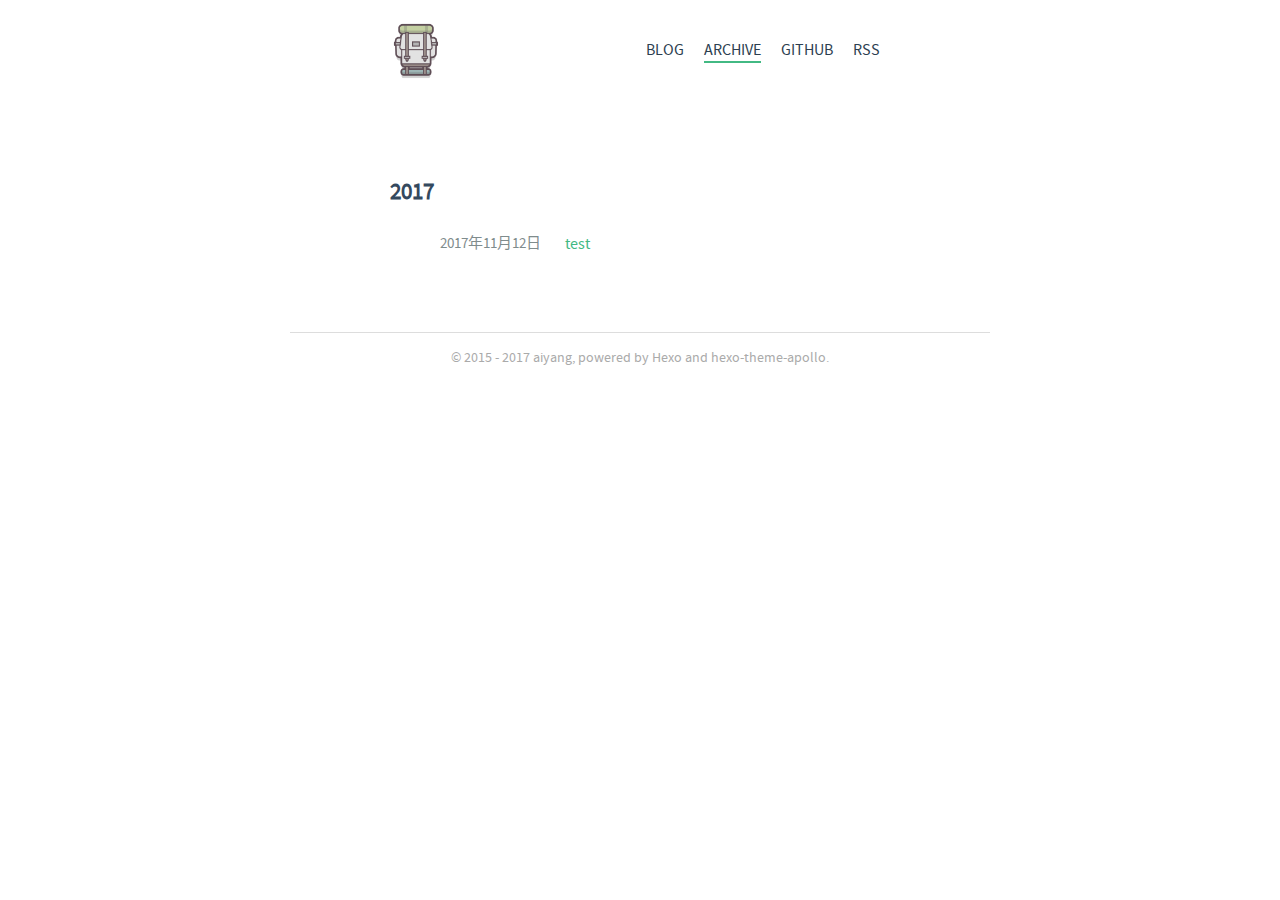
==== archives/index.html @ de8d6d08 "Site updated: 2017-11-12 13:24:35" ====
<!DOCTYPE html><html lang="zh-CN"><head><meta charset="utf-8"><meta name="X-UA-Compatible" content="IE=edge"><title> YY's Blog</title><meta name="description" content="A Blog Powered By Hexo"><meta name="viewport" content="width=device-width, initial-scale=1"><link rel="icon" href="/favicon.png"><link rel="shortcut icon" href="/favicon.png" type="image/x-icon"><link rel="stylesheet" href="/css/apollo.css"><link rel="search" type="application/opensearchdescription+xml" href="http://aiyang.com/atom.xml" title="YY's Blog"></head><body><div class="wrap"><header><a href="/" class="logo-link"><img src="/favicon.png" alt="logo"></a><ul class="nav nav-list"><li class="nav-list-item"><a href="/" target="_self" class="nav-list-link">BLOG</a></li><li class="nav-list-item"><a href="/archives/" target="_self" class="nav-list-link active">ARCHIVE</a></li><li class="nav-list-item"><a href="https://github.com/YangDaniu" target="_blank" class="nav-list-link">GITHUB</a></li><li class="nav-list-item"><a href="/atom.xml" target="_self" class="nav-list-link">RSS</a></li></ul></header><main class="container"><div class="archive"><h2 class="archive-year">2017</h2><div class="post-item"><div class="post-info">2017年11月12日</div><a href="/2017/11/12/test/" class="post-title-link">test</a></div></div></main><footer><div class="paginator"></div><div class="copyright"><p>© 2015 - 2017 <a href="http://aiyang.com">aiyang</a>, powered by <a href="https://hexo.io/" target="_blank">Hexo</a> and <a href="https://github.com/pinggod/hexo-theme-apollo" target="_blank">hexo-theme-apollo</a>.</p></div></footer></div></body></html>
---- css/apollo.css ----
/*! normalize.css v3.0.3 | MIT License | github.com/necolas/normalize.css */html{font-family:sans-serif;-ms-text-size-adjust:100%;-webkit-text-size-adjust:100%}body{margin:0}article,aside,details,figcaption,figure,footer,header,hgroup,main,menu,nav,section,summary{display:block}audio,canvas,progress,video{display:inline-block;vertical-align:baseline}audio:not([controls]){display:none;height:0}[hidden],template{display:none}a{background-color:transparent}a:active,a:hover{outline:0}abbr[title]{border-bottom:1px dotted}b,strong{font-weight:bold}dfn{font-style:italic}h1{font-size:2em;margin:0.67em 0}mark{background:#ff0;color:#000}small{font-size:80%}sub,sup{font-size:75%;line-height:0;position:relative;vertical-align:baseline}sup{top:-0.5em}sub{bottom:-0.25em}img{border:0}svg:not(:root){overflow:hidden}figure{margin:1em 40px}hr{box-sizing:content-box;height:0}pre{overflow:auto}code,kbd,pre,samp{font-family:monospace, monospace;font-size:1em}button,input,optgroup,select,textarea{color:inherit;font:inherit;margin:0}button{overflow:visible}button,select{text-transform:none}button,html input[type="button"],input[type="reset"],input[type="submit"]{-webkit-appearance:button;cursor:pointer}button[disabled],html input[disabled]{cursor:default}button::-moz-focus-inner,input::-moz-focus-inner{border:0;padding:0}input{line-height:normal}input[type="checkbox"],input[type="radio"]{box-sizing:border-box;padding:0}input[type="number"]::-webkit-inner-spin-button,input[type="number"]::-webkit-outer-spin-button{height:auto}input[type="search"]{-webkit-appearance:textfield;box-sizing:content-box}input[type="search"]::-webkit-search-cancel-button,input[type="search"]::-webkit-search-decoration{-webkit-appearance:none}fieldset{border:1px solid #c0c0c0;margin:0 2px;padding:0.35em 0.625em 0.75em}legend{border:0;padding:0}textarea{overflow:auto}optgroup{font-weight:bold}table{border-collapse:collapse;border-spacing:0}td,th{padding:0}::-moz-selection{color:#FFFFFF;background-color:#42b983}::selection{color:#FFFFFF;background-color:#42b983}html,body{width:100%;height:100%}body{margin:0;color:#34495e;font-size:15px;line-height:1.6;background-color:#fff;font-family:'sourcesanspro', 'Helvetica Neue', Arial, sans-serif}ul.nav,ul.post-list{margin:0;padding:0;list-style-type:none}ul{margin:1rem 0}a,a:active{color:#2c3e50;text-decoration:none}a.nav-list-link.active,a.nav-list-link:hover,a.post-title-link:hover{border-bottom:2px solid #42b983}hr{border:0}code{margin:0 2px;padding:3px 5px;color:#e96900;border-radius:2px;white-space:inherit}iframe,video{max-width:100%;margin:1rem auto;display:block}table{width:100%;margin:1em auto}table thead{background-color:#ddd}table thead th{padding:5px;min-width:20px}table tbody tr:nth-child(2n){background-color:#eee}table tbody td{padding:5px;vertical-align:text-top}header{min-height:60px}header .logo-link{float:left}header .nav{float:right;left:80px}header .logo-link img{height:60px}header .nav-list-item{display:inline-block;padding:19px  10px}header .nav-list-item a{font-size:16px;line-height:1.4}.home.post-list{margin:2em 0}.home.post-list .post-list-item{padding:1em 0 2em;border-bottom:1px solid #ddd}.home.post-list .post-list-item:last-child{border-bottom:0px}.home.post-list .post-content h2:before,.home.post-list .post-content h3:before,.home.post-list .post-content h4:before,.home.post-list .post-content h5:before,.home.post-list .post-content h6:before{content:''}.home.post-list .post-content>ul{list-style:initial}.home.post-list .read-more{color:#42b983}.archive{max-width:500px;margin:5em auto}.archive .post-item{padding:2px 0 0 50px}.archive .post-time,.archive .post-title-link{font-size:1rem}.archive .post-title-link{display:block;margin-left:125px;color:#42b983;word-break:break-all}.archive .post-title-link:hover{border-bottom:0;color:#267B54}.archive .post-info{float:left;width:125px;color:#7f8c8d}.post{padding-top:1em}.post-block .post-title{margin:0.65em 0;color:#2c3e50;font-size:1.5em}.post-block .post-info{color:#7f8c8d;margin:1.2em 0}.post-block .post-info span{margin-left:0.5rem}.post-block .post-info a.post-from{margin-left:0.5rem;padding:3px 6px;border-radius:5px;font-size:12px;color:white;background-color:#E36B6B}.post-content h2,.post-content h3,.post-content h4,.post-content h5,.post-content h6{position:relative;margin:1em 0}.post-content h2:before,.post-content h3:before,.post-content h4:before,.post-content h5:before,.post-content h6:before{content:"#";color:#42b983;position:absolute;left:-0.7em;top:-4px;font-size:1.2em;font-weight:bold}.post-content h4:before,.post-content h5:before,.post-content h6:before{content:""}.post-content h2,.post-content h3{font-size:22px}.post-content h4,.post-content h5,.post-content h6{font-size:18px}.post-content a{color:#42b983;word-break:break-all}.post-content blockquote{margin:2em 0;padding-left:20px;border-left:4px solid #42b983}.post-content img{display:block;max-width:100%;margin:1em auto}.post-content>table,.post-content>figure.highlight{box-shadow:0 1px 2px rgba(0,0,0,0.125)}.post-content .tip{position:relative;margin:2em 0;padding:12px 24px 12px 30px;border-left:4px solid #f66;border-top-right-radius:2px;border-bottom-right-radius:2px;background-color:#f8f8f8}.post-content .tip br{display:none}.post-content .tip:before{position:absolute;top:14px;left:-12px;content:"!";width:20px;height:20px;border-radius:100%;color:#fff;font-size:14px;line-height:20px;font-weight:bold;text-align:center;background-color:#f66;font-family:'Dosis', 'Source Sans Pro', 'Helvetica Neue', Arial, sans-serif}#mask{position:fixed;overflow:scroll;width:100%;height:100%;padding:1em 0;background-color:rgba(0,0,0,0.5);z-index:10}#mask #mask-image{max-width:95%}code,pre{font-size:0.8em;background-color:#f8f8f8;font-family:'Roboto Mono', Monaco, courier, monospace}.highlight{position:relative;margin:1em 0;border-radius:2px;line-height:1.1em;background-color:#f8f8f8;overflow-x:auto}.highlight table,.highlight tr,.highlight td{width:100%;border-collapse:collapse;padding:0;margin:0}.highlight .gutter{display:none}.highlight .code pre{padding:1.2em 1.4em;line-height:1.5em;margin:0}.highlight .code pre .line{width:auto;height:18px}.highlight.html .code:after,.highlight.js .code:after,.highlight.bash .code:after,.highlight.css .code:after,.highlight.scss .code:after,.highlight.diff .code:after,.highlight.java .code:after,.highlight.xml .code:after,.highlight.python .code:after,.highlight.json .code:after,.highlight.swift .code:after,.highlight.ruby .code:after,.highlight.perl .code:after,.highlight.php .code:after,.highlight.c .code:after,.highlight.cpp .code:after,.highlight.ts .code:after{position:absolute;top:0;right:0;color:#ccc;text-align:right;font-size:0.75em;padding:5px 10px 0;line-height:15px;height:15px;font-weight:600}.highlight.html .code:after{content:"HTML"}.highlight.js .code:after{content:"JS"}.highlight.bash .code:after{content:"BASH"}.highlight.css .code:after{content:"CSS"}.highlight.scss .code:after{content:"SCSS"}.highlight.diff .code:after{content:"DIFF"}.highlight.java .code:after{content:"JAVA"}.highlight.xml .code:after{content:"XML"}.highlight.python .code:after{content:"PYTHON"}.highlight.json .code:after{content:"JSON"}.highlight.swift .code:after{content:"SWIFT"}.highlight.ruby .code:after{content:"RUBY"}.highlight.perl .code:after{content:"PERL"}.highlight.php .code:after{content:"PHP"}.highlight.c .code:after{content:"C"}.highlight.java .code:after{content:"JAVA"}.highlight.cpp .code:after{content:"CPP"}.highlight.ts .code:after{content:"TS"}.highlight.cpp .code:after{content:'C++'}pre{color:#525252}pre .function .keyword,pre .constant{color:#0092db}pre .keyword,pre .attribute{color:#e96900}pre .number,pre .literal{color:#ae81ff}pre .tag,pre .tag .title,pre .change,pre .winutils,pre .flow,pre .lisp .title,pre .clojure .built_in,pre .nginx .title,pre .tex .special{color:#2973b7}pre .symbol,pre .symbol .string,pre .value,pre .regexp{color:#42b983}pre .title{color:#83B917}pre .tag .value,pre .string,pre .subst,pre .haskell .type,pre .preprocessor,pre .ruby .class .parent,pre .built_in,pre .sql .aggregate,pre .django .template_tag,pre .django .variable,pre .smalltalk .class,pre .javadoc,pre .django .filter .argument,pre .smalltalk .localvars,pre .smalltalk .array,pre .attr_selector,pre .pseudo,pre .addition,pre .stream,pre .envvar,pre .apache .tag,pre .apache .cbracket,pre .tex .command,pre .prompt{color:#42b983}pre .comment,pre .java .annotation,pre .python .decorator,pre .template_comment,pre .pi,pre .doctype,pre .shebang,pre .apache .sqbracket,pre .tex .formula{color:#b3b3b3}pre .deletion{color:#BA4545}pre .coffeescript .javascript,pre .javascript .xml,pre .tex .formula,pre .xml .javascript,pre .xml .vbscript,pre .xml .css,pre .xml .cdata{opacity:0.5}.paginator{margin:4em 0;text-align:center}.paginator .prev,.paginator .next{display:inline-block;margin:0 4px;padding:4px 12px;border-radius:4px;border-bottom:4px solid #3aa373;font-size:14px;color:#fff;background-color:#4fc08d}.paginator .prev:hover,.paginator .next:hover{background-color:#22bd77}.ds-thread,#disqus_thread{margin-bottom:2em}main.container{margin:2em 10px}@media screen and (min-width: 700px){.wrap{width:700px;margin:0 auto}header{padding:20px 100px}}@media screen and (max-width: 700px){.wrap{width:100%}header{padding:20px 0}header a.logo-link,header ul.nav.nav-list{float:none;display:block;text-align:center}header li.nav-list-item{padding:10px 10px}main.container,.home.post-list,.archive{margin-top:0}.archive .post-item{padding-left:20px}.post-content h2,.post-content h3,.post-content h4,.post-content h5,.post-content h6{max-width:300px;left:15px}.ds-thread,#disqus_thread{margin:2em 10px}}footer{padding-bottom:1px}footer .copyright{margin:4em 0;border-top:1px solid #ddd;text-align:center}footer .copyright p,footer .copyright a{color:#aaa;font-size:14px;font-weight:100}footer .copyright a:hover{color:#888}@font-face{font-family:'sourcesanspro';src:url("../font/sourcesanspro.woff2") format("woff2"),url("../font/sourcesanspro.woff") format("woff");font-weight:normal;font-style:normal}
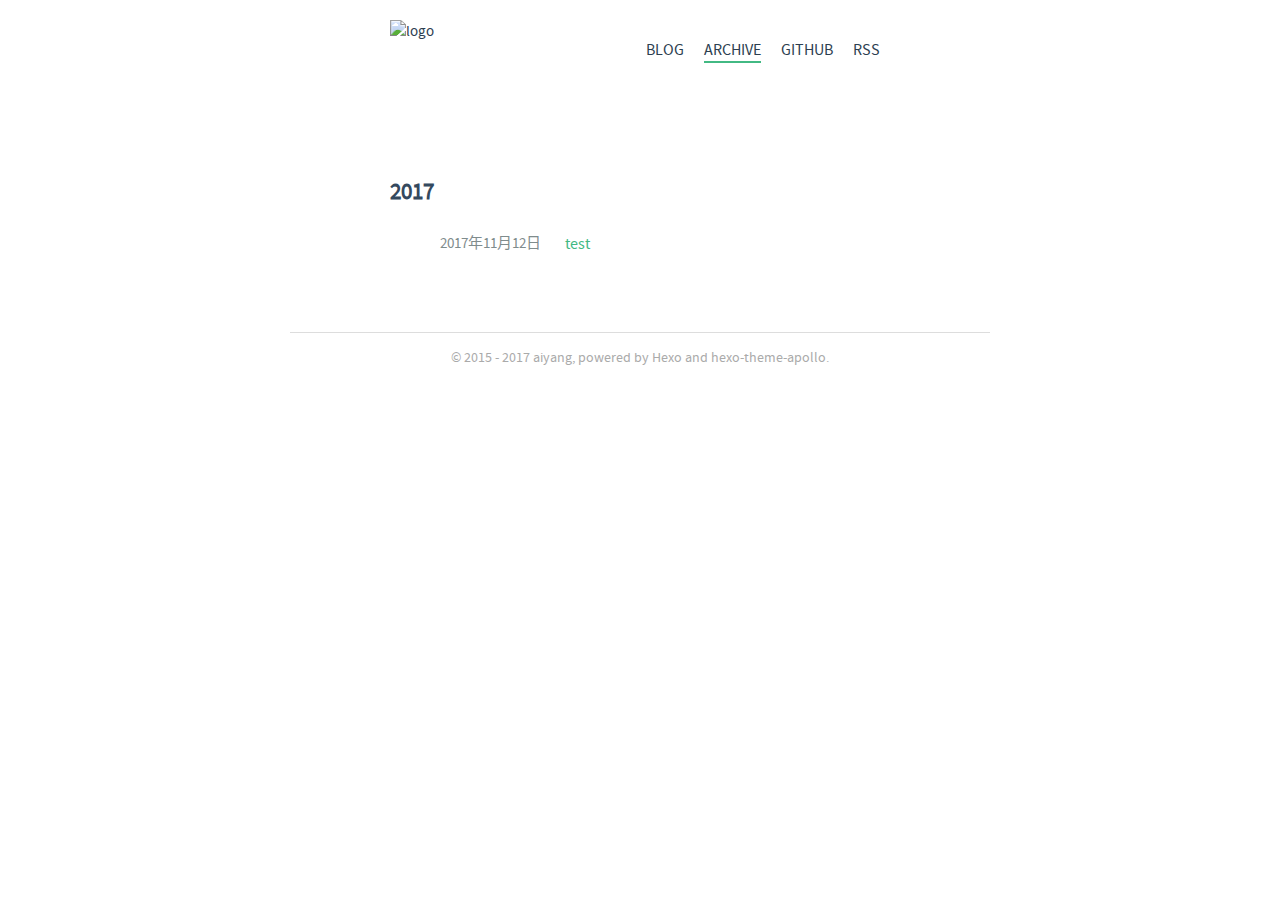
==== commit 9dcca829: "Site updated: 2017-11-12 13:31:13" ====
--- a/archives/index.html
+++ b/archives/index.html
@@ -1 +1 @@
-<!DOCTYPE html><html lang="zh-CN"><head><meta charset="utf-8"><meta name="X-UA-Compatible" content="IE=edge"><title> YY's Blog</title><meta name="description" content="A Blog Powered By Hexo"><meta name="viewport" content="width=device-width, initial-scale=1"><link rel="icon" href="/favicon.png"><link rel="shortcut icon" href="/favicon.png" type="image/x-icon"><link rel="stylesheet" href="/css/apollo.css"><link rel="search" type="application/opensearchdescription+xml" href="http://aiyang.com/atom.xml" title="YY's Blog"></head><body><div class="wrap"><header><a href="/" class="logo-link"><img src="/favicon.png" alt="logo"></a><ul class="nav nav-list"><li class="nav-list-item"><a href="/" target="_self" class="nav-list-link">BLOG</a></li><li class="nav-list-item"><a href="/archives/" target="_self" class="nav-list-link active">ARCHIVE</a></li><li class="nav-list-item"><a href="https://github.com/YangDaniu" target="_blank" class="nav-list-link">GITHUB</a></li><li class="nav-list-item"><a href="/atom.xml" target="_self" class="nav-list-link">RSS</a></li></ul></header><main class="container"><div class="archive"><h2 class="archive-year">2017</h2><div class="post-item"><div class="post-info">2017年11月12日</div><a href="/2017/11/12/test/" class="post-title-link">test</a></div></div></main><footer><div class="paginator"></div><div class="copyright"><p>© 2015 - 2017 <a href="http://aiyang.com">aiyang</a>, powered by <a href="https://hexo.io/" target="_blank">Hexo</a> and <a href="https://github.com/pinggod/hexo-theme-apollo" target="_blank">hexo-theme-apollo</a>.</p></div></footer></div></body></html>+<!DOCTYPE html><html lang="zh-CN"><head><meta charset="utf-8"><meta name="X-UA-Compatible" content="IE=edge"><title> YY's Blog</title><meta name="description" content="A Blog Powered By Hexo"><meta name="viewport" content="width=device-width, initial-scale=1"><link rel="icon" href="/favicon.ico" type="image/x-icon"><link rel="stylesheet" href="/css/apollo.css"><link rel="search" type="application/opensearchdescription+xml" href="http://aiyang.com/atom.xml" title="YY's Blog"></head><body><div class="wrap"><header><a href="/" class="logo-link"><img src="/favicon.ico" alt="logo"></a><ul class="nav nav-list"><li class="nav-list-item"><a href="/" target="_self" class="nav-list-link">BLOG</a></li><li class="nav-list-item"><a href="/archives/" target="_self" class="nav-list-link active">ARCHIVE</a></li><li class="nav-list-item"><a href="https://github.com/YangDaniu" target="_blank" class="nav-list-link">GITHUB</a></li><li class="nav-list-item"><a href="/atom.xml" target="_self" class="nav-list-link">RSS</a></li></ul></header><main class="container"><div class="archive"><h2 class="archive-year">2017</h2><div class="post-item"><div class="post-info">2017年11月12日</div><a href="/2017/11/12/test/" class="post-title-link">test</a></div></div></main><footer><div class="paginator"></div><div class="copyright"><p>© 2015 - 2017 <a href="http://aiyang.com">aiyang</a>, powered by <a href="https://hexo.io/" target="_blank">Hexo</a> and <a href="https://github.com/pinggod/hexo-theme-apollo" target="_blank">hexo-theme-apollo</a>.</p></div></footer></div></body></html>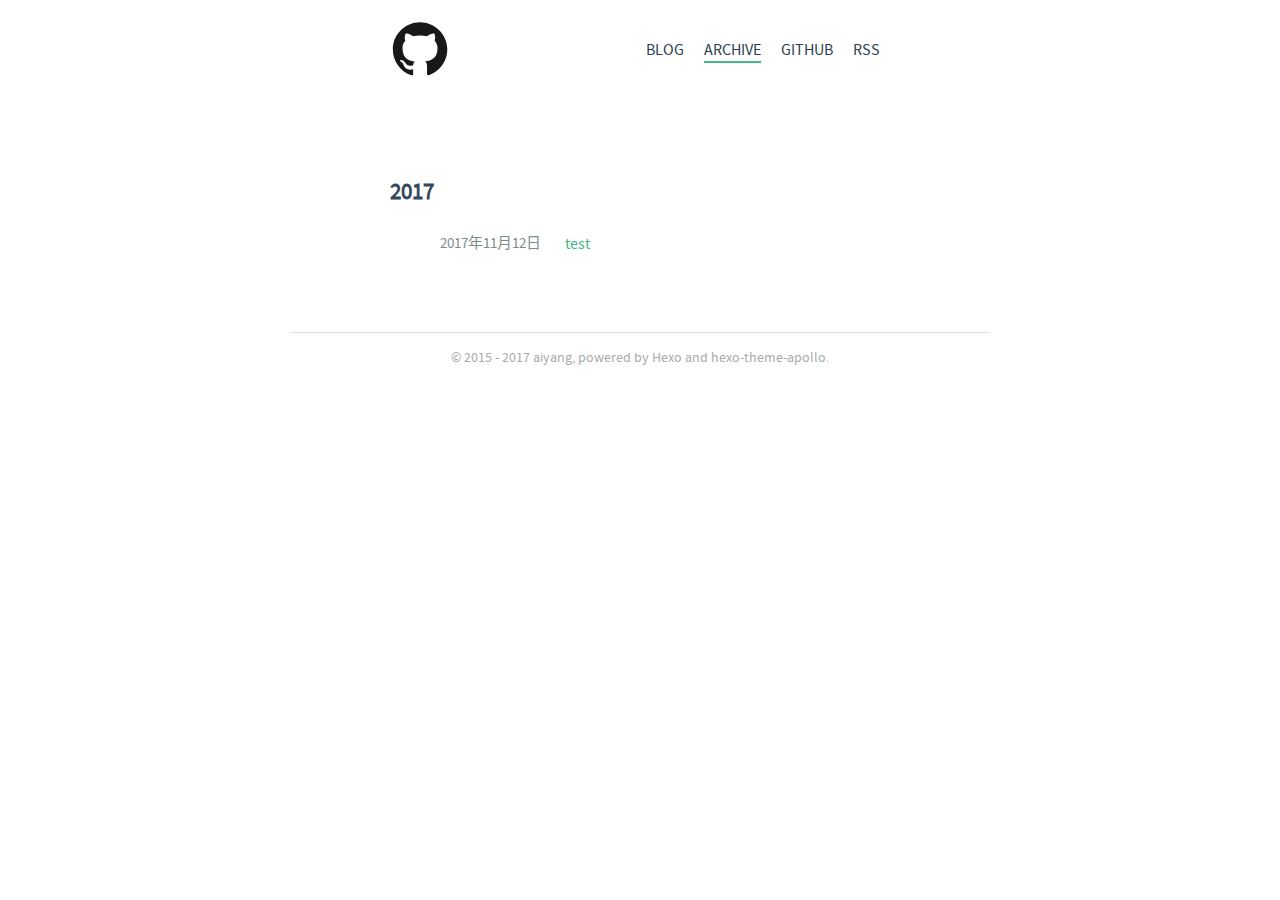
==== commit fb7a260b: "Site updated: 2017-11-12 13:35:27" ====
--- a/archives/index.html
+++ b/archives/index.html
@@ -1 +1 @@
-<!DOCTYPE html><html lang="zh-CN"><head><meta charset="utf-8"><meta name="X-UA-Compatible" content="IE=edge"><title> YY's Blog</title><meta name="description" content="A Blog Powered By Hexo"><meta name="viewport" content="width=device-width, initial-scale=1"><link rel="icon" href="/favicon.ico" type="image/x-icon"><link rel="stylesheet" href="/css/apollo.css"><link rel="search" type="application/opensearchdescription+xml" href="http://aiyang.com/atom.xml" title="YY's Blog"></head><body><div class="wrap"><header><a href="/" class="logo-link"><img src="/favicon.ico" alt="logo"></a><ul class="nav nav-list"><li class="nav-list-item"><a href="/" target="_self" class="nav-list-link">BLOG</a></li><li class="nav-list-item"><a href="/archives/" target="_self" class="nav-list-link active">ARCHIVE</a></li><li class="nav-list-item"><a href="https://github.com/YangDaniu" target="_blank" class="nav-list-link">GITHUB</a></li><li class="nav-list-item"><a href="/atom.xml" target="_self" class="nav-list-link">RSS</a></li></ul></header><main class="container"><div class="archive"><h2 class="archive-year">2017</h2><div class="post-item"><div class="post-info">2017年11月12日</div><a href="/2017/11/12/test/" class="post-title-link">test</a></div></div></main><footer><div class="paginator"></div><div class="copyright"><p>© 2015 - 2017 <a href="http://aiyang.com">aiyang</a>, powered by <a href="https://hexo.io/" target="_blank">Hexo</a> and <a href="https://github.com/pinggod/hexo-theme-apollo" target="_blank">hexo-theme-apollo</a>.</p></div></footer></div></body></html>+<!DOCTYPE html><html lang="zh-CN"><head><meta charset="utf-8"><meta name="X-UA-Compatible" content="IE=edge"><title> YY's Blog</title><meta name="description" content="A Blog Powered By Hexo"><meta name="viewport" content="width=device-width, initial-scale=1"><link rel="icon" href="/favicon.svg" type="image/x-icon"><link rel="fluid-icon" href="/favicon.svg"><link rel="stylesheet" href="/css/apollo.css"><link rel="search" type="application/opensearchdescription+xml" href="http://aiyang.com/atom.xml" title="YY's Blog"></head><body><div class="wrap"><header><a href="/" class="logo-link"><img src="/favicon.svg" alt="logo"></a><ul class="nav nav-list"><li class="nav-list-item"><a href="/" target="_self" class="nav-list-link">BLOG</a></li><li class="nav-list-item"><a href="/archives/" target="_self" class="nav-list-link active">ARCHIVE</a></li><li class="nav-list-item"><a href="https://github.com/YangDaniu" target="_blank" class="nav-list-link">GITHUB</a></li><li class="nav-list-item"><a href="/atom.xml" target="_self" class="nav-list-link">RSS</a></li></ul></header><main class="container"><div class="archive"><h2 class="archive-year">2017</h2><div class="post-item"><div class="post-info">2017年11月12日</div><a href="/2017/11/12/test/" class="post-title-link">test</a></div></div></main><footer><div class="paginator"></div><div class="copyright"><p>© 2015 - 2017 <a href="http://aiyang.com">aiyang</a>, powered by <a href="https://hexo.io/" target="_blank">Hexo</a> and <a href="https://github.com/pinggod/hexo-theme-apollo" target="_blank">hexo-theme-apollo</a>.</p></div></footer></div></body></html>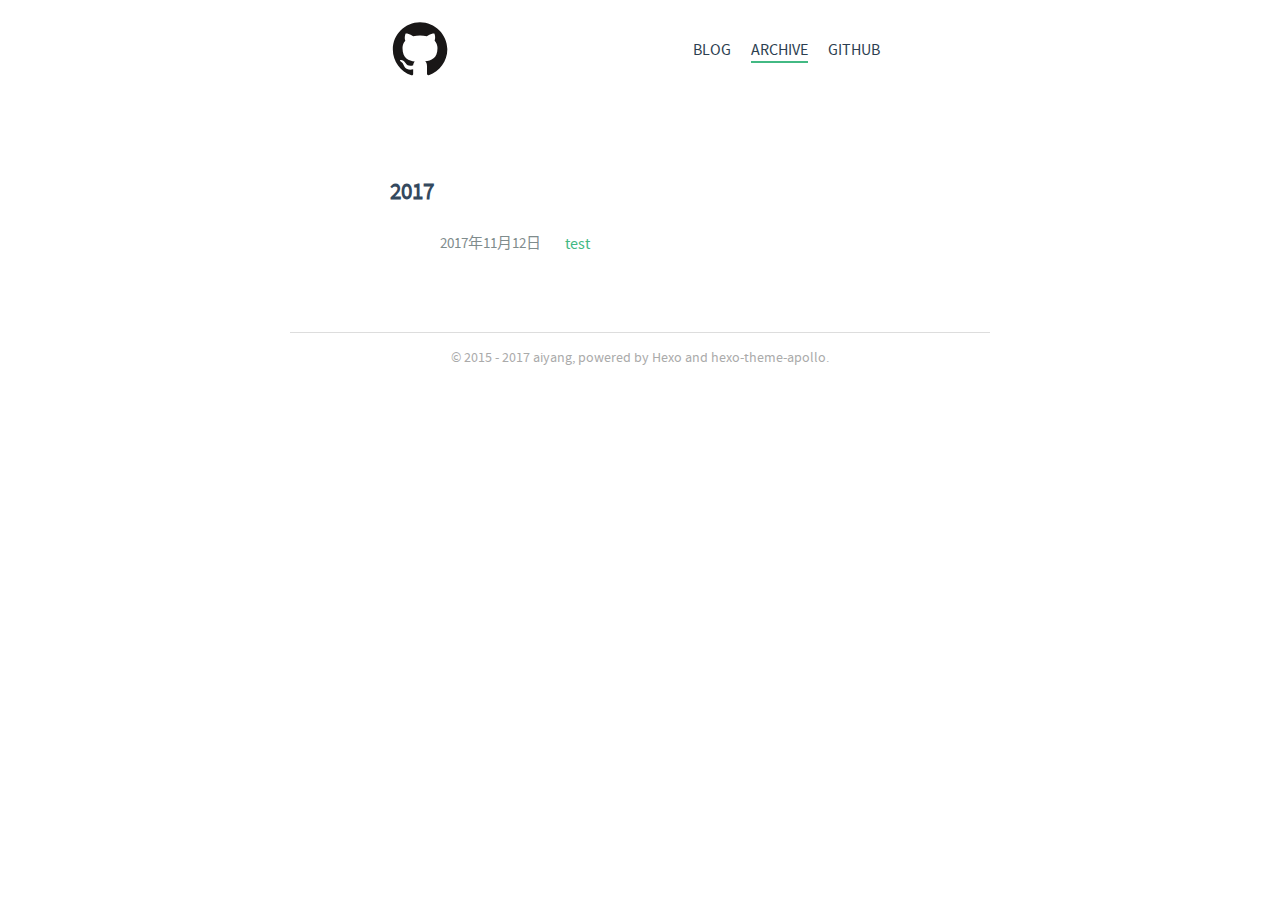
==== commit 52d0e36d: "Site updated: 2017-11-12 13:54:30" ====
--- a/archives/index.html
+++ b/archives/index.html
@@ -1 +1 @@
-<!DOCTYPE html><html lang="zh-CN"><head><meta charset="utf-8"><meta name="X-UA-Compatible" content="IE=edge"><title> YY's Blog</title><meta name="description" content="A Blog Powered By Hexo"><meta name="viewport" content="width=device-width, initial-scale=1"><link rel="icon" href="/favicon.svg" type="image/x-icon"><link rel="fluid-icon" href="/favicon.svg"><link rel="stylesheet" href="/css/apollo.css"><link rel="search" type="application/opensearchdescription+xml" href="http://aiyang.com/atom.xml" title="YY's Blog"></head><body><div class="wrap"><header><a href="/" class="logo-link"><img src="/favicon.svg" alt="logo"></a><ul class="nav nav-list"><li class="nav-list-item"><a href="/" target="_self" class="nav-list-link">BLOG</a></li><li class="nav-list-item"><a href="/archives/" target="_self" class="nav-list-link active">ARCHIVE</a></li><li class="nav-list-item"><a href="https://github.com/YangDaniu" target="_blank" class="nav-list-link">GITHUB</a></li><li class="nav-list-item"><a href="/atom.xml" target="_self" class="nav-list-link">RSS</a></li></ul></header><main class="container"><div class="archive"><h2 class="archive-year">2017</h2><div class="post-item"><div class="post-info">2017年11月12日</div><a href="/2017/11/12/test/" class="post-title-link">test</a></div></div></main><footer><div class="paginator"></div><div class="copyright"><p>© 2015 - 2017 <a href="http://aiyang.com">aiyang</a>, powered by <a href="https://hexo.io/" target="_blank">Hexo</a> and <a href="https://github.com/pinggod/hexo-theme-apollo" target="_blank">hexo-theme-apollo</a>.</p></div></footer></div></body></html>+<!DOCTYPE html><html lang="zh-CN"><head><meta charset="utf-8"><meta name="X-UA-Compatible" content="IE=edge"><title> YY's Blog</title><meta name="description" content="A Blog Powered By Hexo"><meta name="viewport" content="width=device-width, initial-scale=1"><link rel="icon" href="/favicon.ico"><link rel="stylesheet" href="/css/apollo.css"></head><body><div class="wrap"><header><a href="/" class="logo-link"><img src="/favicon.svg" alt="logo"></a><ul class="nav nav-list"><li class="nav-list-item"><a href="/" target="_self" class="nav-list-link">BLOG</a></li><li class="nav-list-item"><a href="/archives/" target="_self" class="nav-list-link active">ARCHIVE</a></li><li class="nav-list-item"><a href="https://github.com/YangDaniu" target="_blank" class="nav-list-link">GITHUB</a></li></ul></header><main class="container"><div class="archive"><h2 class="archive-year">2017</h2><div class="post-item"><div class="post-info">2017年11月12日</div><a href="/2017/11/12/test/" class="post-title-link">test</a></div></div></main><footer><div class="paginator"></div><div class="copyright"><p>© 2015 - 2017 <a href="http://aiyang.com">aiyang</a>, powered by <a href="https://hexo.io/" target="_blank">Hexo</a> and <a href="https://github.com/pinggod/hexo-theme-apollo" target="_blank">hexo-theme-apollo</a>.</p></div></footer></div></body></html>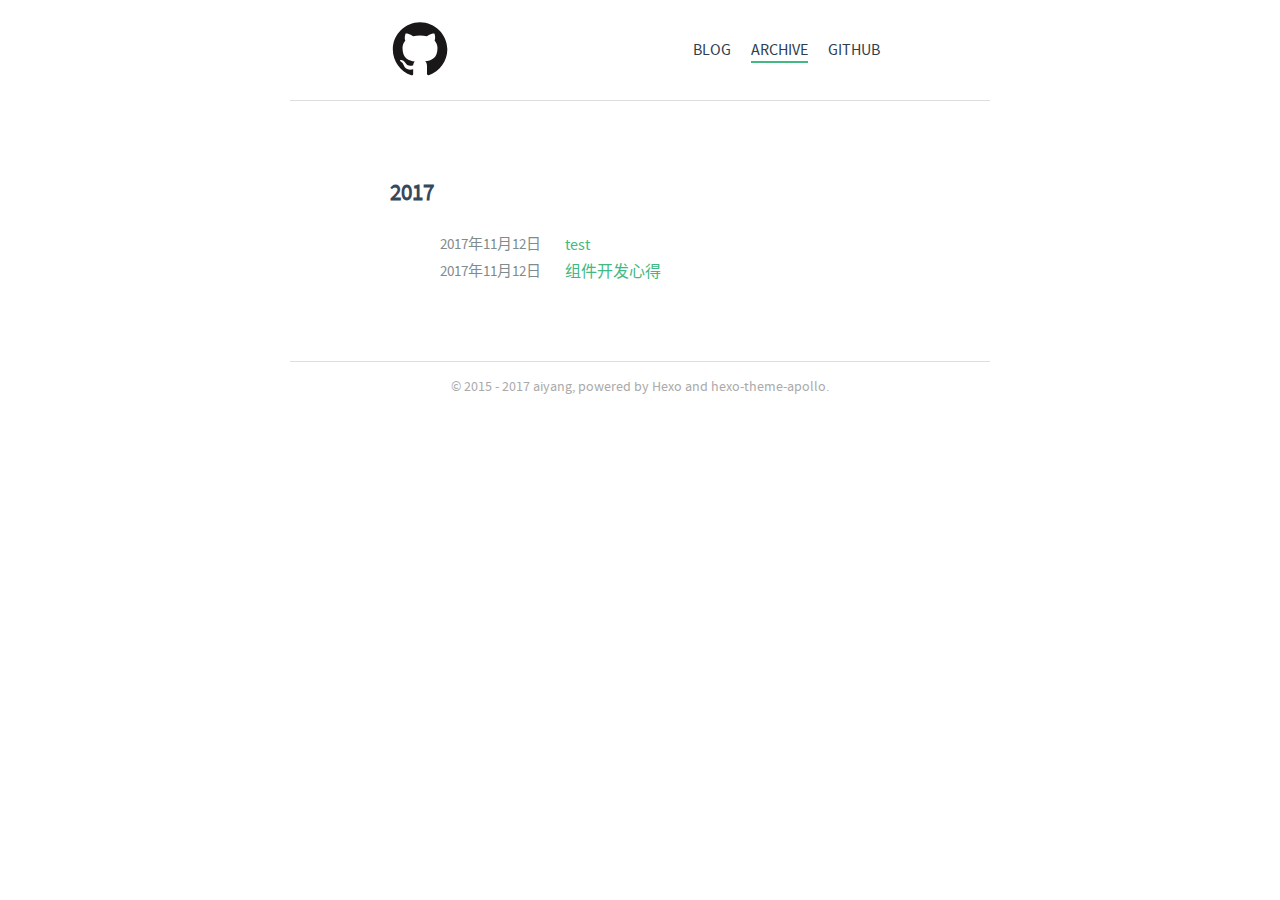
==== commit d4a2c179: "Site updated: 2017-11-30 21:06:29" ====
--- a/archives/index.html
+++ b/archives/index.html
@@ -1 +1 @@
-<!DOCTYPE html><html lang="zh-CN"><head><meta charset="utf-8"><meta name="X-UA-Compatible" content="IE=edge"><title> YY's Blog</title><meta name="description" content="A Blog Powered By Hexo"><meta name="viewport" content="width=device-width, initial-scale=1"><link rel="icon" href="/favicon.ico"><link rel="stylesheet" href="/css/apollo.css"></head><body><div class="wrap"><header><a href="/" class="logo-link"><img src="/favicon.svg" alt="logo"></a><ul class="nav nav-list"><li class="nav-list-item"><a href="/" target="_self" class="nav-list-link">BLOG</a></li><li class="nav-list-item"><a href="/archives/" target="_self" class="nav-list-link active">ARCHIVE</a></li><li class="nav-list-item"><a href="https://github.com/YangDaniu" target="_blank" class="nav-list-link">GITHUB</a></li></ul></header><main class="container"><div class="archive"><h2 class="archive-year">2017</h2><div class="post-item"><div class="post-info">2017年11月12日</div><a href="/2017/11/12/test/" class="post-title-link">test</a></div></div></main><footer><div class="paginator"></div><div class="copyright"><p>© 2015 - 2017 <a href="http://aiyang.com">aiyang</a>, powered by <a href="https://hexo.io/" target="_blank">Hexo</a> and <a href="https://github.com/pinggod/hexo-theme-apollo" target="_blank">hexo-theme-apollo</a>.</p></div></footer></div></body></html>+<!DOCTYPE html><html lang="zh-CN"><head><meta charset="utf-8"><meta name="X-UA-Compatible" content="IE=edge"><title> YY's Blog</title><meta name="description" content="A Blog Powered By Hexo"><meta name="viewport" content="width=device-width, initial-scale=1"><link rel="icon" href="/favicon.ico"><link rel="stylesheet" href="/css/apollo.css"></head><body><div class="wrap"><header><a href="/" class="logo-link"><img src="/favicon.svg" alt="logo"></a><ul class="nav nav-list"><li class="nav-list-item"><a href="/" target="_self" class="nav-list-link">BLOG</a></li><li class="nav-list-item"><a href="/archives/" target="_self" class="nav-list-link active">ARCHIVE</a></li><li class="nav-list-item"><a href="https://github.com/YangDaniu" target="_blank" class="nav-list-link">GITHUB</a></li></ul></header><main class="container"><div class="archive"><h2 class="archive-year">2017</h2><div class="post-item"><div class="post-info">2017年11月12日</div><a href="/2017/11/12/test/" class="post-title-link">test</a></div><div class="post-item"><div class="post-info">2017年11月12日</div><a href="/2017/11/12/xinde/" class="post-title-link">组件开发心得</a></div></div></main><footer><div class="paginator"></div><div class="copyright"><p>© 2015 - 2017 <a href="http://aiyang.com">aiyang</a>, powered by <a href="https://hexo.io/" target="_blank">Hexo</a> and <a href="https://github.com/pinggod/hexo-theme-apollo" target="_blank">hexo-theme-apollo</a>.</p></div></footer></div></body></html>--- a/css/apollo.css
+++ b/css/apollo.css
@@ -1 +1 @@
-/*! normalize.css v3.0.3 | MIT License | github.com/necolas/normalize.css */html{font-family:sans-serif;-ms-text-size-adjust:100%;-webkit-text-size-adjust:100%}body{margin:0}article,aside,details,figcaption,figure,footer,header,hgroup,main,menu,nav,section,summary{display:block}audio,canvas,progress,video{display:inline-block;vertical-align:baseline}audio:not([controls]){display:none;height:0}[hidden],template{display:none}a{background-color:transparent}a:active,a:hover{outline:0}abbr[title]{border-bottom:1px dotted}b,strong{font-weight:bold}dfn{font-style:italic}h1{font-size:2em;margin:0.67em 0}mark{background:#ff0;color:#000}small{font-size:80%}sub,sup{font-size:75%;line-height:0;position:relative;vertical-align:baseline}sup{top:-0.5em}sub{bottom:-0.25em}img{border:0}svg:not(:root){overflow:hidden}figure{margin:1em 40px}hr{box-sizing:content-box;height:0}pre{overflow:auto}code,kbd,pre,samp{font-family:monospace, monospace;font-size:1em}button,input,optgroup,select,textarea{color:inherit;font:inherit;margin:0}button{overflow:visible}button,select{text-transform:none}button,html input[type="button"],input[type="reset"],input[type="submit"]{-webkit-appearance:button;cursor:pointer}button[disabled],html input[disabled]{cursor:default}button::-moz-focus-inner,input::-moz-focus-inner{border:0;padding:0}input{line-height:normal}input[type="checkbox"],input[type="radio"]{box-sizing:border-box;padding:0}input[type="number"]::-webkit-inner-spin-button,input[type="number"]::-webkit-outer-spin-button{height:auto}input[type="search"]{-webkit-appearance:textfield;box-sizing:content-box}input[type="search"]::-webkit-search-cancel-button,input[type="search"]::-webkit-search-decoration{-webkit-appearance:none}fieldset{border:1px solid #c0c0c0;margin:0 2px;padding:0.35em 0.625em 0.75em}legend{border:0;padding:0}textarea{overflow:auto}optgroup{font-weight:bold}table{border-collapse:collapse;border-spacing:0}td,th{padding:0}::-moz-selection{color:#FFFFFF;background-color:#42b983}::selection{color:#FFFFFF;background-color:#42b983}html,body{width:100%;height:100%}body{margin:0;color:#34495e;font-size:15px;line-height:1.6;background-color:#fff;font-family:'sourcesanspro', 'Helvetica Neue', Arial, sans-serif}ul.nav,ul.post-list{margin:0;padding:0;list-style-type:none}ul{margin:1rem 0}a,a:active{color:#2c3e50;text-decoration:none}a.nav-list-link.active,a.nav-list-link:hover,a.post-title-link:hover{border-bottom:2px solid #42b983}hr{border:0}code{margin:0 2px;padding:3px 5px;color:#e96900;border-radius:2px;white-space:inherit}iframe,video{max-width:100%;margin:1rem auto;display:block}table{width:100%;margin:1em auto}table thead{background-color:#ddd}table thead th{padding:5px;min-width:20px}table tbody tr:nth-child(2n){background-color:#eee}table tbody td{padding:5px;vertical-align:text-top}header{min-height:60px}header .logo-link{float:left}header .nav{float:right;left:80px}header .logo-link img{height:60px}header .nav-list-item{display:inline-block;padding:19px  10px}header .nav-list-item a{font-size:16px;line-height:1.4}.home.post-list{margin:2em 0}.home.post-list .post-list-item{padding:1em 0 2em;border-bottom:1px solid #ddd}.home.post-list .post-list-item:last-child{border-bottom:0px}.home.post-list .post-content h2:before,.home.post-list .post-content h3:before,.home.post-list .post-content h4:before,.home.post-list .post-content h5:before,.home.post-list .post-content h6:before{content:''}.home.post-list .post-content>ul{list-style:initial}.home.post-list .read-more{color:#42b983}.archive{max-width:500px;margin:5em auto}.archive .post-item{padding:2px 0 0 50px}.archive .post-time,.archive .post-title-link{font-size:1rem}.archive .post-title-link{display:block;margin-left:125px;color:#42b983;word-break:break-all}.archive .post-title-link:hover{border-bottom:0;color:#267B54}.archive .post-info{float:left;width:125px;color:#7f8c8d}.post{padding-top:1em}.post-block .post-title{margin:0.65em 0;color:#2c3e50;font-size:1.5em}.post-block .post-info{color:#7f8c8d;margin:1.2em 0}.post-block .post-info span{margin-left:0.5rem}.post-block .post-info a.post-from{margin-left:0.5rem;padding:3px 6px;border-radius:5px;font-size:12px;color:white;background-color:#E36B6B}.post-content h2,.post-content h3,.post-content h4,.post-content h5,.post-content h6{position:relative;margin:1em 0}.post-content h2:before,.post-content h3:before,.post-content h4:before,.post-content h5:before,.post-content h6:before{content:"#";color:#42b983;position:absolute;left:-0.7em;top:-4px;font-size:1.2em;font-weight:bold}.post-content h4:before,.post-content h5:before,.post-content h6:before{content:""}.post-content h2,.post-content h3{font-size:22px}.post-content h4,.post-content h5,.post-content h6{font-size:18px}.post-content a{color:#42b983;word-break:break-all}.post-content blockquote{margin:2em 0;padding-left:20px;border-left:4px solid #42b983}.post-content img{display:block;max-width:100%;margin:1em auto}.post-content>table,.post-content>figure.highlight{box-shadow:0 1px 2px rgba(0,0,0,0.125)}.post-content .tip{position:relative;margin:2em 0;padding:12px 24px 12px 30px;border-left:4px solid #f66;border-top-right-radius:2px;border-bottom-right-radius:2px;background-color:#f8f8f8}.post-content .tip br{display:none}.post-content .tip:before{position:absolute;top:14px;left:-12px;content:"!";width:20px;height:20px;border-radius:100%;color:#fff;font-size:14px;line-height:20px;font-weight:bold;text-align:center;background-color:#f66;font-family:'Dosis', 'Source Sans Pro', 'Helvetica Neue', Arial, sans-serif}#mask{position:fixed;overflow:scroll;width:100%;height:100%;padding:1em 0;background-color:rgba(0,0,0,0.5);z-index:10}#mask #mask-image{max-width:95%}code,pre{font-size:0.8em;background-color:#f8f8f8;font-family:'Roboto Mono', Monaco, courier, monospace}.highlight{position:relative;margin:1em 0;border-radius:2px;line-height:1.1em;background-color:#f8f8f8;overflow-x:auto}.highlight table,.highlight tr,.highlight td{width:100%;border-collapse:collapse;padding:0;margin:0}.highlight .gutter{display:none}.highlight .code pre{padding:1.2em 1.4em;line-height:1.5em;margin:0}.highlight .code pre .line{width:auto;height:18px}.highlight.html .code:after,.highlight.js .code:after,.highlight.bash .code:after,.highlight.css .code:after,.highlight.scss .code:after,.highlight.diff .code:after,.highlight.java .code:after,.highlight.xml .code:after,.highlight.python .code:after,.highlight.json .code:after,.highlight.swift .code:after,.highlight.ruby .code:after,.highlight.perl .code:after,.highlight.php .code:after,.highlight.c .code:after,.highlight.cpp .code:after,.highlight.ts .code:after{position:absolute;top:0;right:0;color:#ccc;text-align:right;font-size:0.75em;padding:5px 10px 0;line-height:15px;height:15px;font-weight:600}.highlight.html .code:after{content:"HTML"}.highlight.js .code:after{content:"JS"}.highlight.bash .code:after{content:"BASH"}.highlight.css .code:after{content:"CSS"}.highlight.scss .code:after{content:"SCSS"}.highlight.diff .code:after{content:"DIFF"}.highlight.java .code:after{content:"JAVA"}.highlight.xml .code:after{content:"XML"}.highlight.python .code:after{content:"PYTHON"}.highlight.json .code:after{content:"JSON"}.highlight.swift .code:after{content:"SWIFT"}.highlight.ruby .code:after{content:"RUBY"}.highlight.perl .code:after{content:"PERL"}.highlight.php .code:after{content:"PHP"}.highlight.c .code:after{content:"C"}.highlight.java .code:after{content:"JAVA"}.highlight.cpp .code:after{content:"CPP"}.highlight.ts .code:after{content:"TS"}.highlight.cpp .code:after{content:'C++'}pre{color:#525252}pre .function .keyword,pre .constant{color:#0092db}pre .keyword,pre .attribute{color:#e96900}pre .number,pre .literal{color:#ae81ff}pre .tag,pre .tag .title,pre .change,pre .winutils,pre .flow,pre .lisp .title,pre .clojure .built_in,pre .nginx .title,pre .tex .special{color:#2973b7}pre .symbol,pre .symbol .string,pre .value,pre .regexp{color:#42b983}pre .title{color:#83B917}pre .tag .value,pre .string,pre .subst,pre .haskell .type,pre .preprocessor,pre .ruby .class .parent,pre .built_in,pre .sql .aggregate,pre .django .template_tag,pre .django .variable,pre .smalltalk .class,pre .javadoc,pre .django .filter .argument,pre .smalltalk .localvars,pre .smalltalk .array,pre .attr_selector,pre .pseudo,pre .addition,pre .stream,pre .envvar,pre .apache .tag,pre .apache .cbracket,pre .tex .command,pre .prompt{color:#42b983}pre .comment,pre .java .annotation,pre .python .decorator,pre .template_comment,pre .pi,pre .doctype,pre .shebang,pre .apache .sqbracket,pre .tex .formula{color:#b3b3b3}pre .deletion{color:#BA4545}pre .coffeescript .javascript,pre .javascript .xml,pre .tex .formula,pre .xml .javascript,pre .xml .vbscript,pre .xml .css,pre .xml .cdata{opacity:0.5}.paginator{margin:4em 0;text-align:center}.paginator .prev,.paginator .next{display:inline-block;margin:0 4px;padding:4px 12px;border-radius:4px;border-bottom:4px solid #3aa373;font-size:14px;color:#fff;background-color:#4fc08d}.paginator .prev:hover,.paginator .next:hover{background-color:#22bd77}.ds-thread,#disqus_thread{margin-bottom:2em}main.container{margin:2em 10px}@media screen and (min-width: 700px){.wrap{width:700px;margin:0 auto}header{padding:20px 100px}}@media screen and (max-width: 700px){.wrap{width:100%}header{padding:20px 0}header a.logo-link,header ul.nav.nav-list{float:none;display:block;text-align:center}header li.nav-list-item{padding:10px 10px}main.container,.home.post-list,.archive{margin-top:0}.archive .post-item{padding-left:20px}.post-content h2,.post-content h3,.post-content h4,.post-content h5,.post-content h6{max-width:300px;left:15px}.ds-thread,#disqus_thread{margin:2em 10px}}footer{padding-bottom:1px}footer .copyright{margin:4em 0;border-top:1px solid #ddd;text-align:center}footer .copyright p,footer .copyright a{color:#aaa;font-size:14px;font-weight:100}footer .copyright a:hover{color:#888}@font-face{font-family:'sourcesanspro';src:url("../font/sourcesanspro.woff2") format("woff2"),url("../font/sourcesanspro.woff") format("woff");font-weight:normal;font-style:normal}
+/*! normalize.css v3.0.3 | MIT License | github.com/necolas/normalize.css */html{font-family:sans-serif;-ms-text-size-adjust:100%;-webkit-text-size-adjust:100%}body{margin:0}article,aside,details,figcaption,figure,footer,header,hgroup,main,menu,nav,section,summary{display:block}audio,canvas,progress,video{display:inline-block;vertical-align:baseline}audio:not([controls]){display:none;height:0}[hidden],template{display:none}a{background-color:transparent}a:active,a:hover{outline:0}abbr[title]{border-bottom:1px dotted}b,strong{font-weight:bold}dfn{font-style:italic}h1{font-size:2em;margin:0.67em 0}mark{background:#ff0;color:#000}small{font-size:80%}sub,sup{font-size:75%;line-height:0;position:relative;vertical-align:baseline}sup{top:-0.5em}sub{bottom:-0.25em}img{border:0}svg:not(:root){overflow:hidden}figure{margin:1em 40px}hr{box-sizing:content-box;height:0}pre{overflow:auto}code,kbd,pre,samp{font-family:monospace, monospace;font-size:1em}button,input,optgroup,select,textarea{color:inherit;font:inherit;margin:0}button{overflow:visible}button,select{text-transform:none}button,html input[type="button"],input[type="reset"],input[type="submit"]{-webkit-appearance:button;cursor:pointer}button[disabled],html input[disabled]{cursor:default}button::-moz-focus-inner,input::-moz-focus-inner{border:0;padding:0}input{line-height:normal}input[type="checkbox"],input[type="radio"]{box-sizing:border-box;padding:0}input[type="number"]::-webkit-inner-spin-button,input[type="number"]::-webkit-outer-spin-button{height:auto}input[type="search"]{-webkit-appearance:textfield;box-sizing:content-box}input[type="search"]::-webkit-search-cancel-button,input[type="search"]::-webkit-search-decoration{-webkit-appearance:none}fieldset{border:1px solid #c0c0c0;margin:0 2px;padding:0.35em 0.625em 0.75em}legend{border:0;padding:0}textarea{overflow:auto}optgroup{font-weight:bold}table{border-collapse:collapse;border-spacing:0}td,th{padding:0}::-moz-selection{color:#FFFFFF;background-color:#42b983}::selection{color:#FFFFFF;background-color:#42b983}html,body{width:100%;height:100%}body{margin:0;color:#34495e;font-size:15px;line-height:1.6;background-color:#fff;font-family:'sourcesanspro', 'Helvetica Neue', Arial, sans-serif}ul.nav,ul.post-list{margin:0;padding:0;list-style-type:none}ul{margin:1rem 0}a,a:active{color:#2c3e50;text-decoration:none}a.nav-list-link.active,a.nav-list-link:hover,a.post-title-link:hover{border-bottom:2px solid #42b983}hr{border:0}code{margin:0 2px;padding:3px 5px;color:#e96900;border-radius:2px;white-space:inherit}iframe,video{max-width:100%;margin:1rem auto;display:block}table{width:100%;margin:1em auto}table thead{background-color:#ddd}table thead th{padding:5px;min-width:20px}table tbody tr:nth-child(2n){background-color:#eee}table tbody td{padding:5px;vertical-align:text-top}header{min-height:60px;border-bottom: 1px solid #ddd;}header .logo-link{float:left}header .nav{float:right;left:80px}header .logo-link img{height:60px}header .nav-list-item{display:inline-block;padding:19px  10px}header .nav-list-item a{font-size:16px;line-height:1.4}.home.post-list{margin:2em 0}.home.post-list .post-list-item{padding:1em 0 2em;border-bottom:1px solid #ddd}.home.post-list .post-list-item:last-child{border-bottom:0px}.home.post-list .post-content h2:before,.home.post-list .post-content h3:before,.home.post-list .post-content h4:before,.home.post-list .post-content h5:before,.home.post-list .post-content h6:before{content:''}.home.post-list .post-content>ul{list-style:initial}.home.post-list .read-more{color:#42b983}.archive{max-width:500px;margin:5em auto}.archive .post-item{padding:2px 0 0 50px}.archive .post-time,.archive .post-title-link{font-size:1rem}.archive .post-title-link{display:block;margin-left:125px;color:#42b983;word-break:break-all}.archive .post-title-link:hover{border-bottom:0;color:#267B54}.archive .post-info{float:left;width:125px;color:#7f8c8d}.post{padding-top:1em}.post-block .post-title{margin:0.65em 0;color:#2c3e50;font-size:1.5em}.post-block .post-info{color:#7f8c8d;margin:1.2em 0}.post-block .post-info span{margin-left:0.5rem}.post-block .post-info a.post-from{margin-left:0.5rem;padding:3px 6px;border-radius:5px;font-size:12px;color:white;background-color:#E36B6B}.post-content h2,.post-content h3,.post-content h4,.post-content h5,.post-content h6{position:relative;margin:1em 0}.post-content h2:before,.post-content h3:before,.post-content h4:before,.post-content h5:before,.post-content h6:before{content:"#";color:#42b983;position:absolute;left:-0.7em;top:-4px;font-size:1.2em;font-weight:bold}.post-content h4:before,.post-content h5:before,.post-content h6:before{content:""}.post-content h2,.post-content h3{font-size:22px}.post-content h4,.post-content h5,.post-content h6{font-size:18px}.post-content a{color:#42b983;word-break:break-all}.post-content blockquote{margin:2em 0;padding-left:20px;border-left:4px solid #42b983}.post-content img{display:block;max-width:100%;margin:1em auto}.post-content>table,.post-content>figure.highlight{box-shadow:0 1px 2px rgba(0,0,0,0.125)}.post-content .tip{position:relative;margin:2em 0;padding:12px 24px 12px 30px;border-left:4px solid #f66;border-top-right-radius:2px;border-bottom-right-radius:2px;background-color:#f8f8f8}.post-content .tip br{display:none}.post-content .tip:before{position:absolute;top:14px;left:-12px;content:"!";width:20px;height:20px;border-radius:100%;color:#fff;font-size:14px;line-height:20px;font-weight:bold;text-align:center;background-color:#f66;font-family:'Dosis', 'Source Sans Pro', 'Helvetica Neue', Arial, sans-serif}#mask{position:fixed;overflow:scroll;width:100%;height:100%;padding:1em 0;background-color:rgba(0,0,0,0.5);z-index:10}#mask #mask-image{max-width:95%}code,pre{font-size:0.8em;background-color:#f8f8f8;font-family:'Roboto Mono', Monaco, courier, monospace}.highlight{position:relative;margin:1em 0;border-radius:2px;line-height:1.1em;background-color:#f8f8f8;overflow-x:auto}.highlight table,.highlight tr,.highlight td{width:100%;border-collapse:collapse;padding:0;margin:0}.highlight .gutter{display:none}.highlight .code pre{padding:1.2em 1.4em;line-height:1.5em;margin:0}.highlight .code pre .line{width:auto;height:18px}.highlight.html .code:after,.highlight.js .code:after,.highlight.bash .code:after,.highlight.css .code:after,.highlight.scss .code:after,.highlight.diff .code:after,.highlight.java .code:after,.highlight.xml .code:after,.highlight.python .code:after,.highlight.json .code:after,.highlight.swift .code:after,.highlight.ruby .code:after,.highlight.perl .code:after,.highlight.php .code:after,.highlight.c .code:after,.highlight.cpp .code:after,.highlight.ts .code:after{position:absolute;top:0;right:0;color:#ccc;text-align:right;font-size:0.75em;padding:5px 10px 0;line-height:15px;height:15px;font-weight:600}.highlight.html .code:after{content:"HTML"}.highlight.js .code:after{content:"JS"}.highlight.bash .code:after{content:"BASH"}.highlight.css .code:after{content:"CSS"}.highlight.scss .code:after{content:"SCSS"}.highlight.diff .code:after{content:"DIFF"}.highlight.java .code:after{content:"JAVA"}.highlight.xml .code:after{content:"XML"}.highlight.python .code:after{content:"PYTHON"}.highlight.json .code:after{content:"JSON"}.highlight.swift .code:after{content:"SWIFT"}.highlight.ruby .code:after{content:"RUBY"}.highlight.perl .code:after{content:"PERL"}.highlight.php .code:after{content:"PHP"}.highlight.c .code:after{content:"C"}.highlight.java .code:after{content:"JAVA"}.highlight.cpp .code:after{content:"CPP"}.highlight.ts .code:after{content:"TS"}.highlight.cpp .code:after{content:'C++'}pre{color:#525252}pre .function .keyword,pre .constant{color:#0092db}pre .keyword,pre .attribute{color:#e96900}pre .number,pre .literal{color:#ae81ff}pre .tag,pre .tag .title,pre .change,pre .winutils,pre .flow,pre .lisp .title,pre .clojure .built_in,pre .nginx .title,pre .tex .special{color:#2973b7}pre .symbol,pre .symbol .string,pre .value,pre .regexp{color:#42b983}pre .title{color:#83B917}pre .tag .value,pre .string,pre .subst,pre .haskell .type,pre .preprocessor,pre .ruby .class .parent,pre .built_in,pre .sql .aggregate,pre .django .template_tag,pre .django .variable,pre .smalltalk .class,pre .javadoc,pre .django .filter .argument,pre .smalltalk .localvars,pre .smalltalk .array,pre .attr_selector,pre .pseudo,pre .addition,pre .stream,pre .envvar,pre .apache .tag,pre .apache .cbracket,pre .tex .command,pre .prompt{color:#42b983}pre .comment,pre .java .annotation,pre .python .decorator,pre .template_comment,pre .pi,pre .doctype,pre .shebang,pre .apache .sqbracket,pre .tex .formula{color:#b3b3b3}pre .deletion{color:#BA4545}pre .coffeescript .javascript,pre .javascript .xml,pre .tex .formula,pre .xml .javascript,pre .xml .vbscript,pre .xml .css,pre .xml .cdata{opacity:0.5}.paginator{margin:4em 0;text-align:center}.paginator .prev,.paginator .next{display:inline-block;margin:0 4px;padding:4px 12px;border-radius:4px;border-bottom:4px solid #3aa373;font-size:14px;color:#fff;background-color:#4fc08d}.paginator .prev:hover,.paginator .next:hover{background-color:#22bd77}.ds-thread,#disqus_thread{margin-bottom:2em}main.container{margin:2em 10px}@media screen and (min-width: 700px){.wrap{width:700px;margin:0 auto}header{padding:20px 100px}}@media screen and (max-width: 700px){.wrap{width:100%}header{padding:20px 0}header a.logo-link,header ul.nav.nav-list{float:none;display:block;text-align:center}header li.nav-list-item{padding:10px 10px}main.container,.home.post-list,.archive{margin-top:0}.archive .post-item{padding-left:20px}.post-content h2,.post-content h3,.post-content h4,.post-content h5,.post-content h6{max-width:300px;left:15px}.ds-thread,#disqus_thread{margin:2em 10px}}footer{padding-bottom:1px}footer .copyright{margin:3em 0;border-top:1px solid #ddd;text-align:center}footer .copyright p,footer .copyright a{color:#aaa;font-size:14px;font-weight:100}footer .copyright a:hover{color:#888}@font-face{font-family:'sourcesanspro';src:url("../font/sourcesanspro.woff2") format("woff2"),url("../font/sourcesanspro.woff") format("woff");font-weight:normal;font-style:normal}
